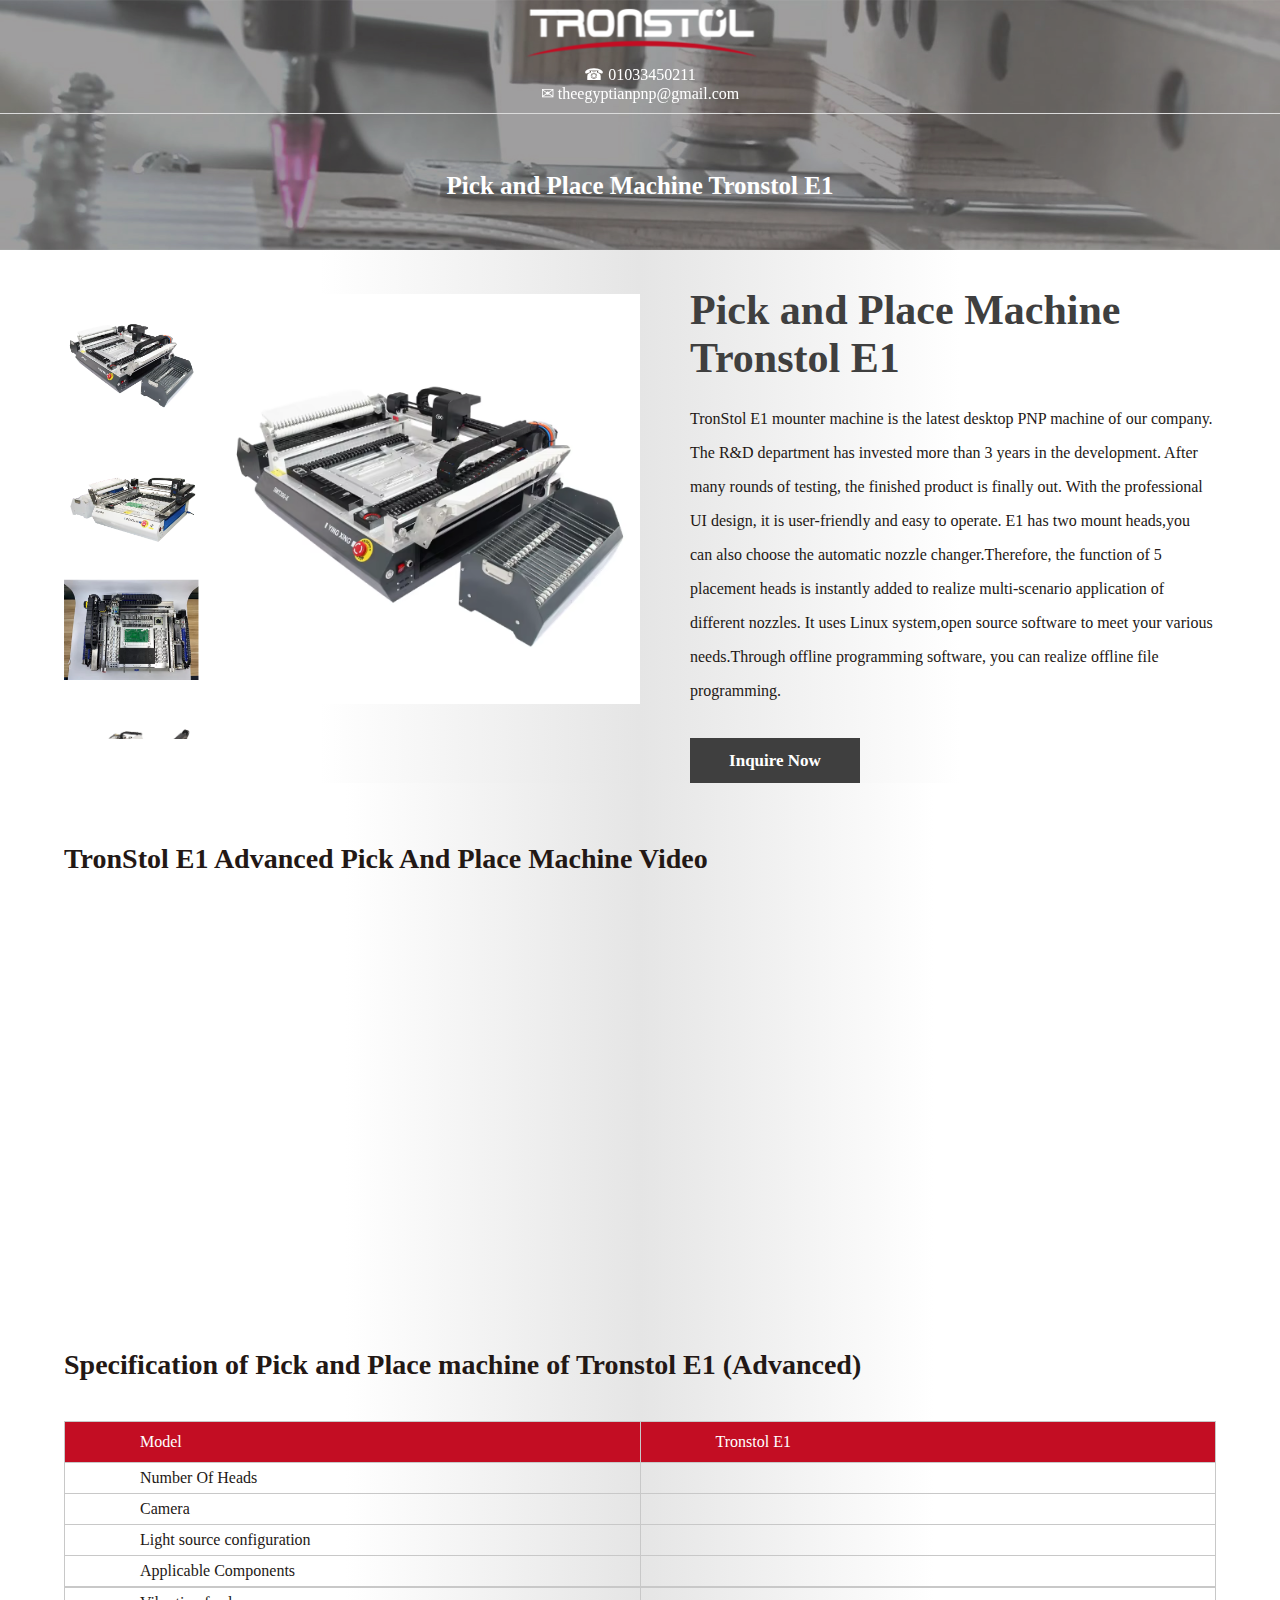
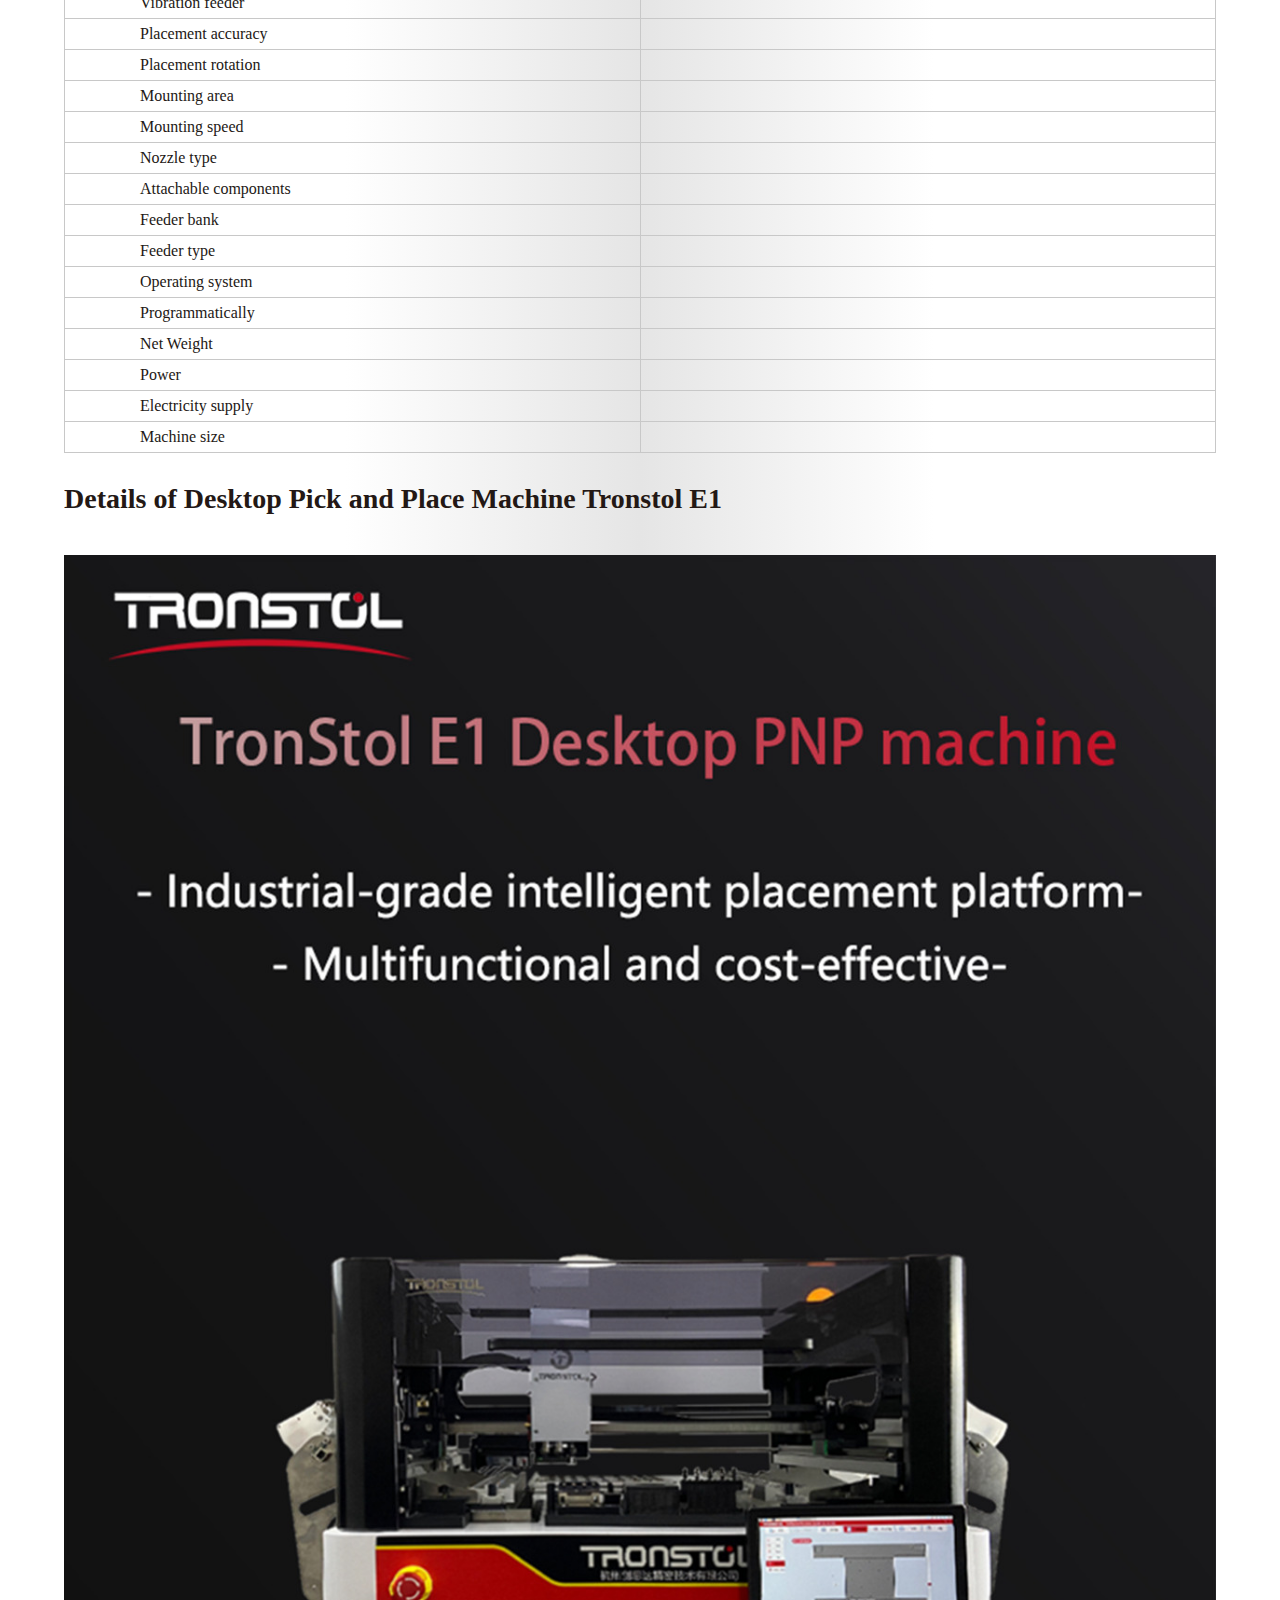
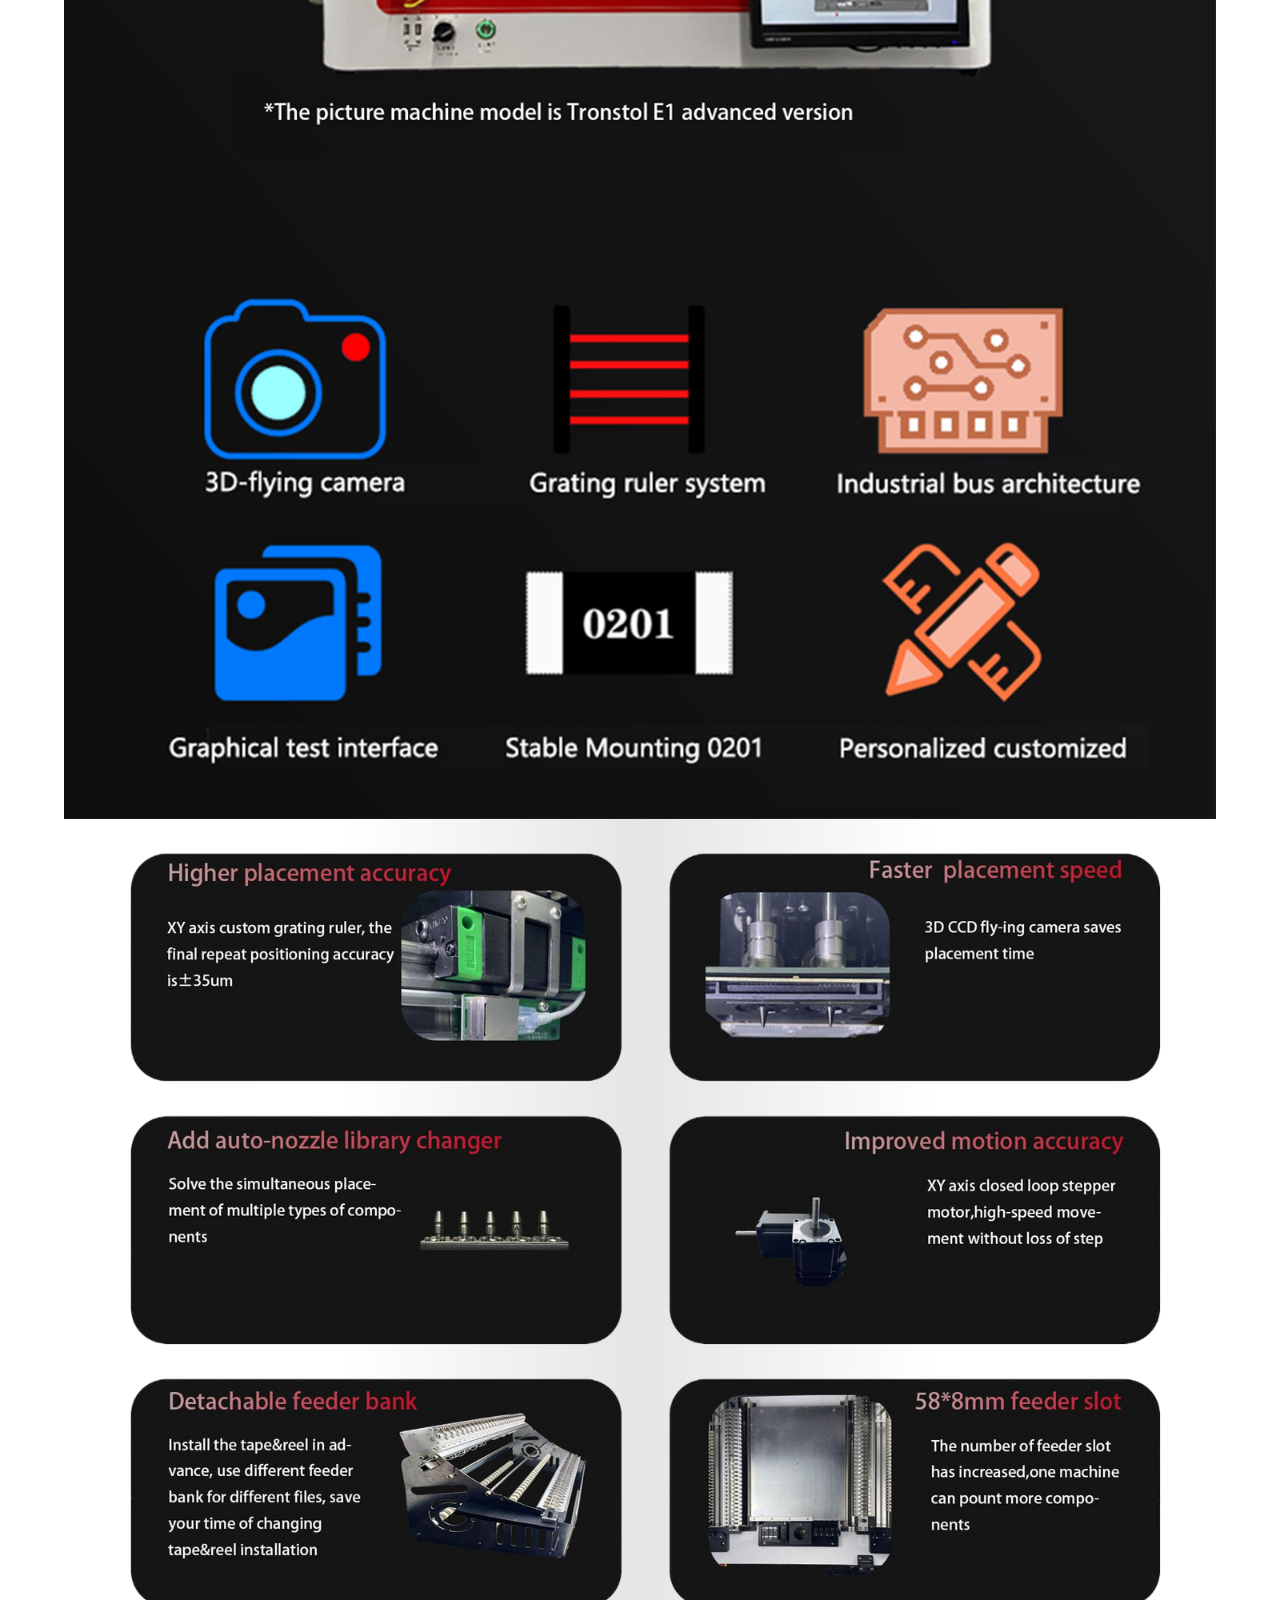
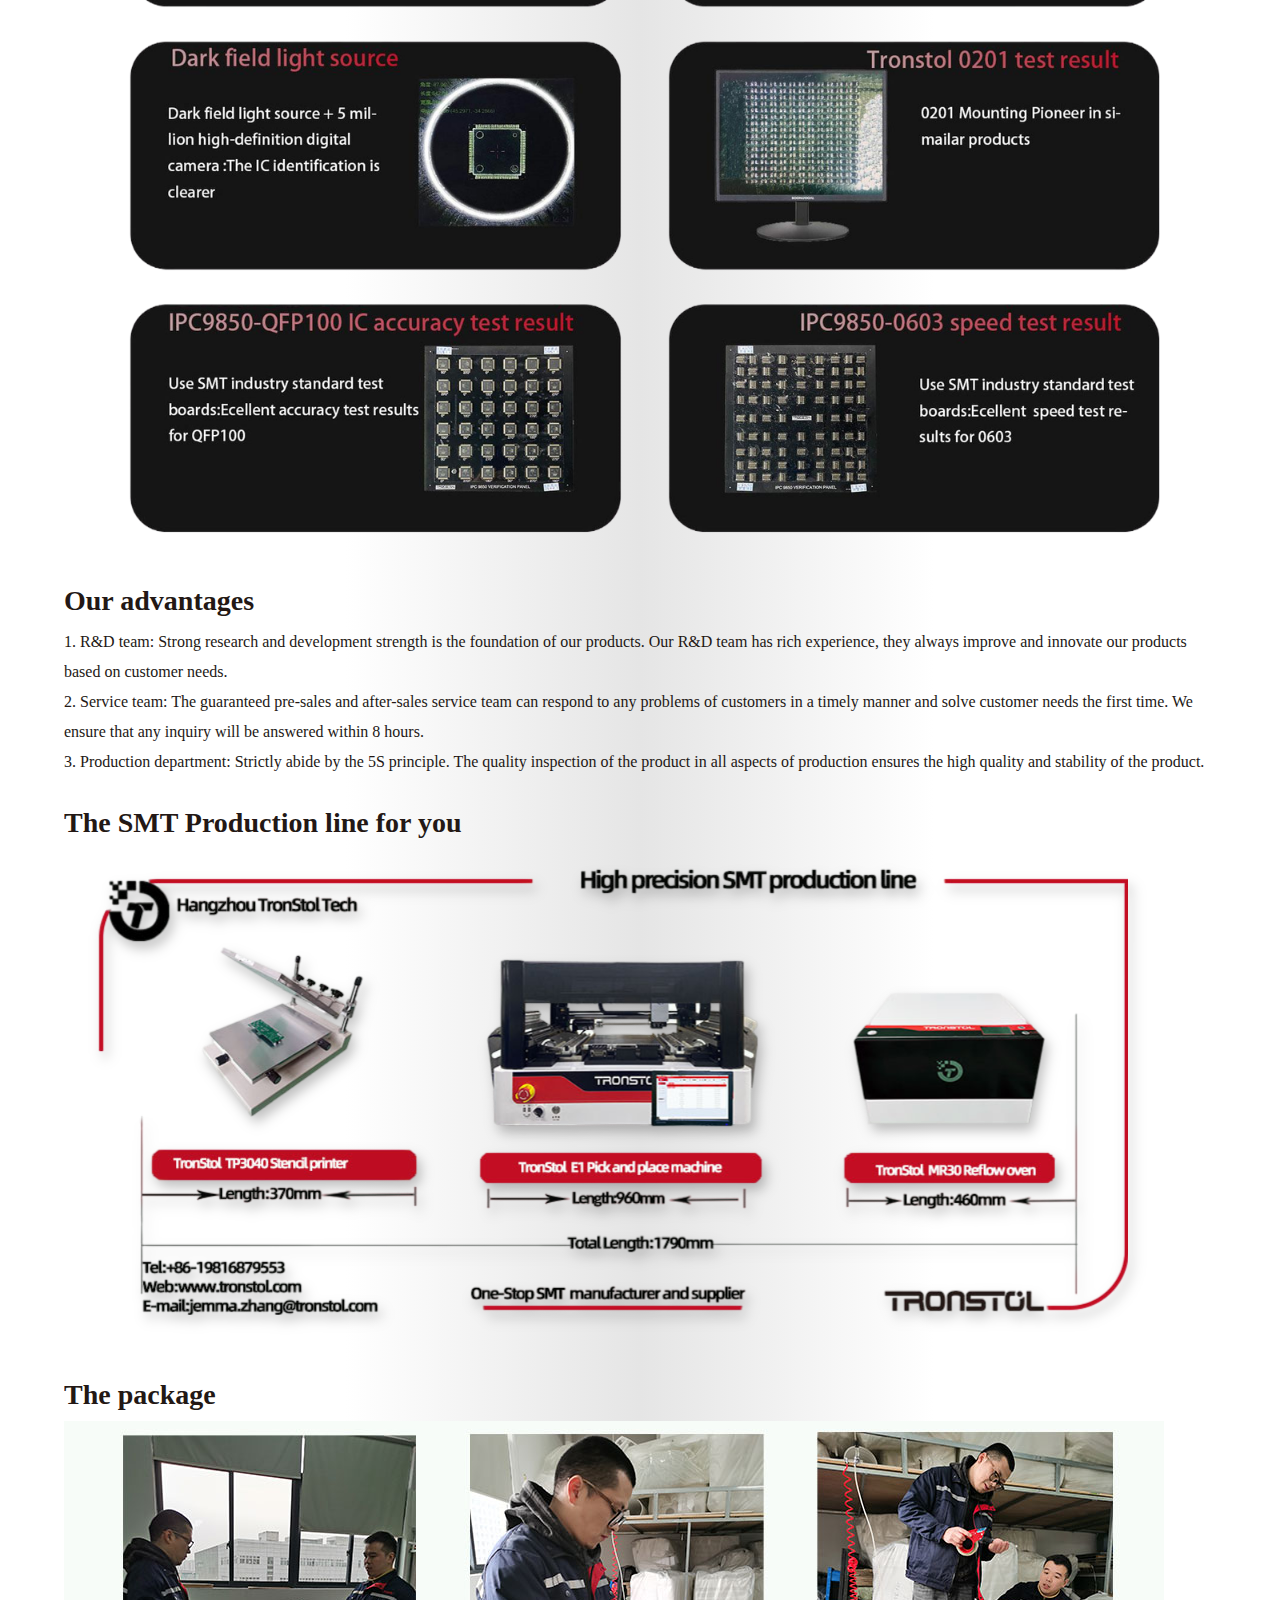
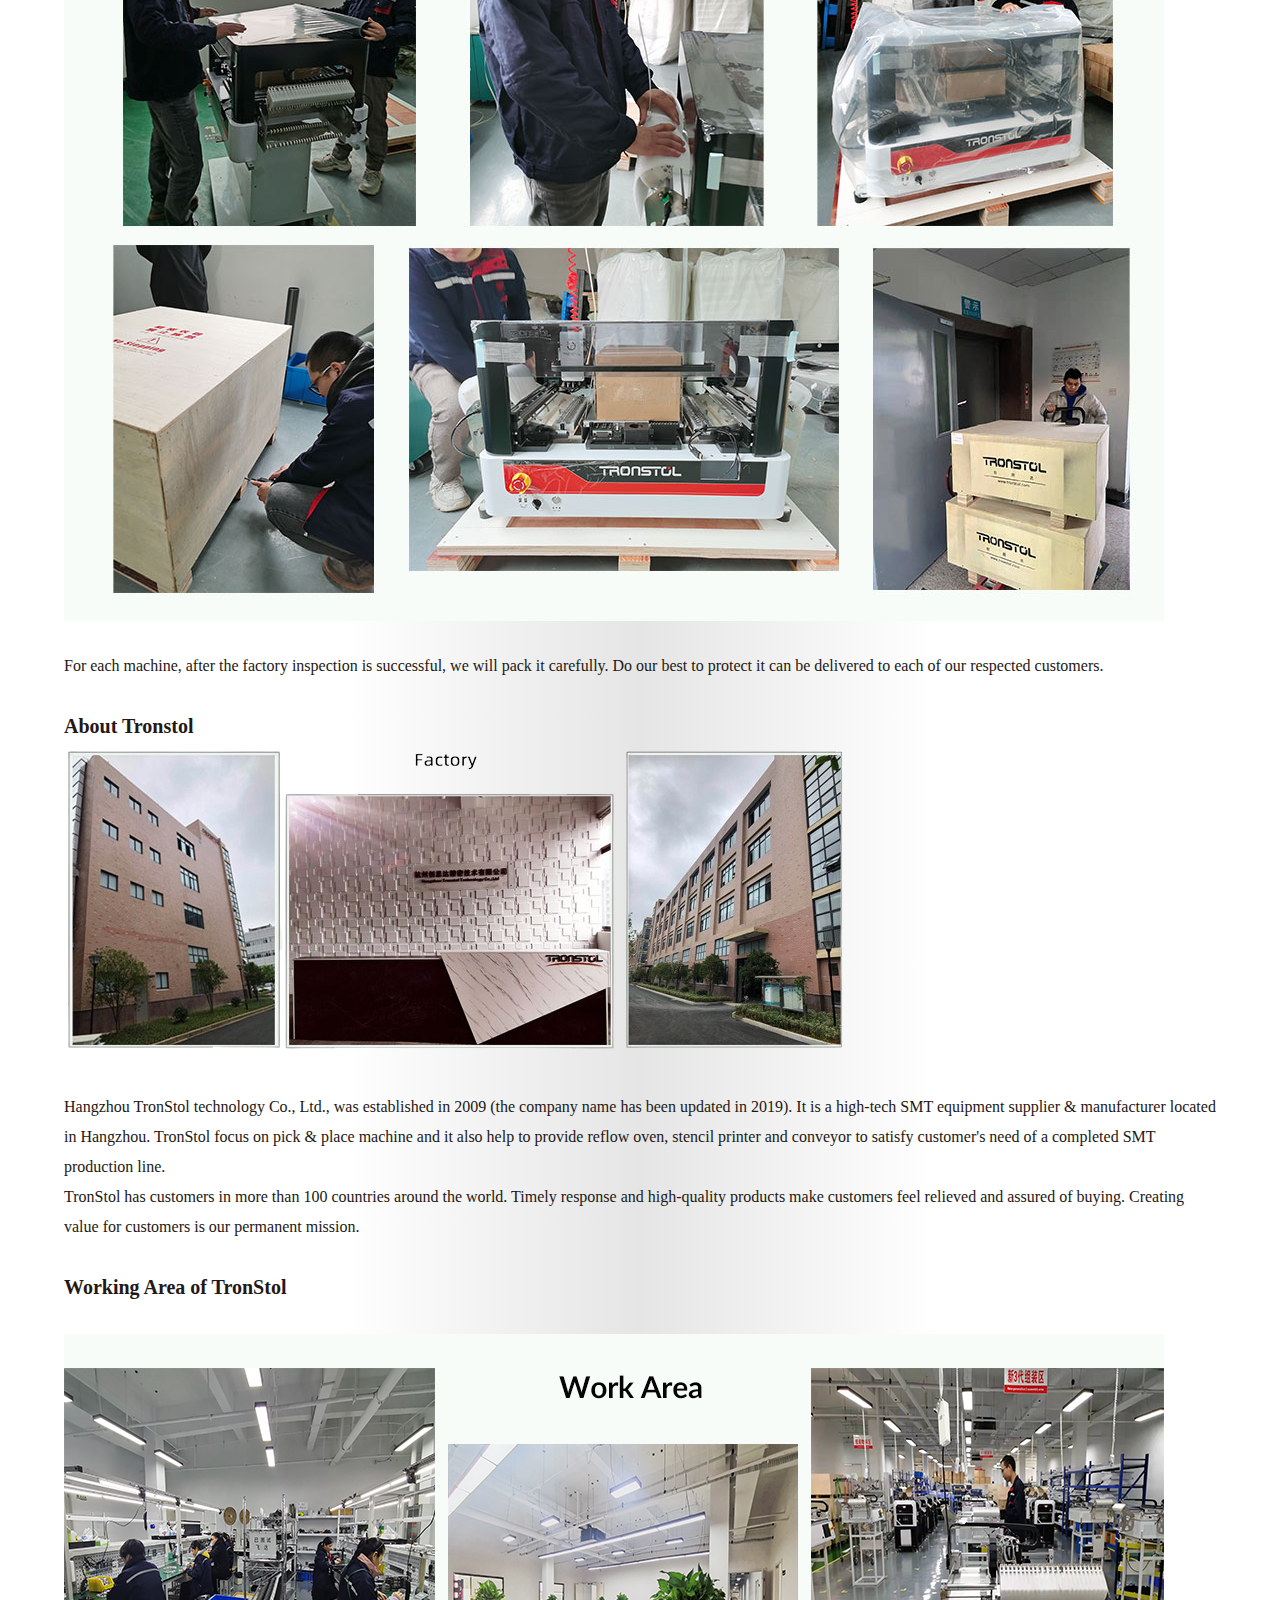
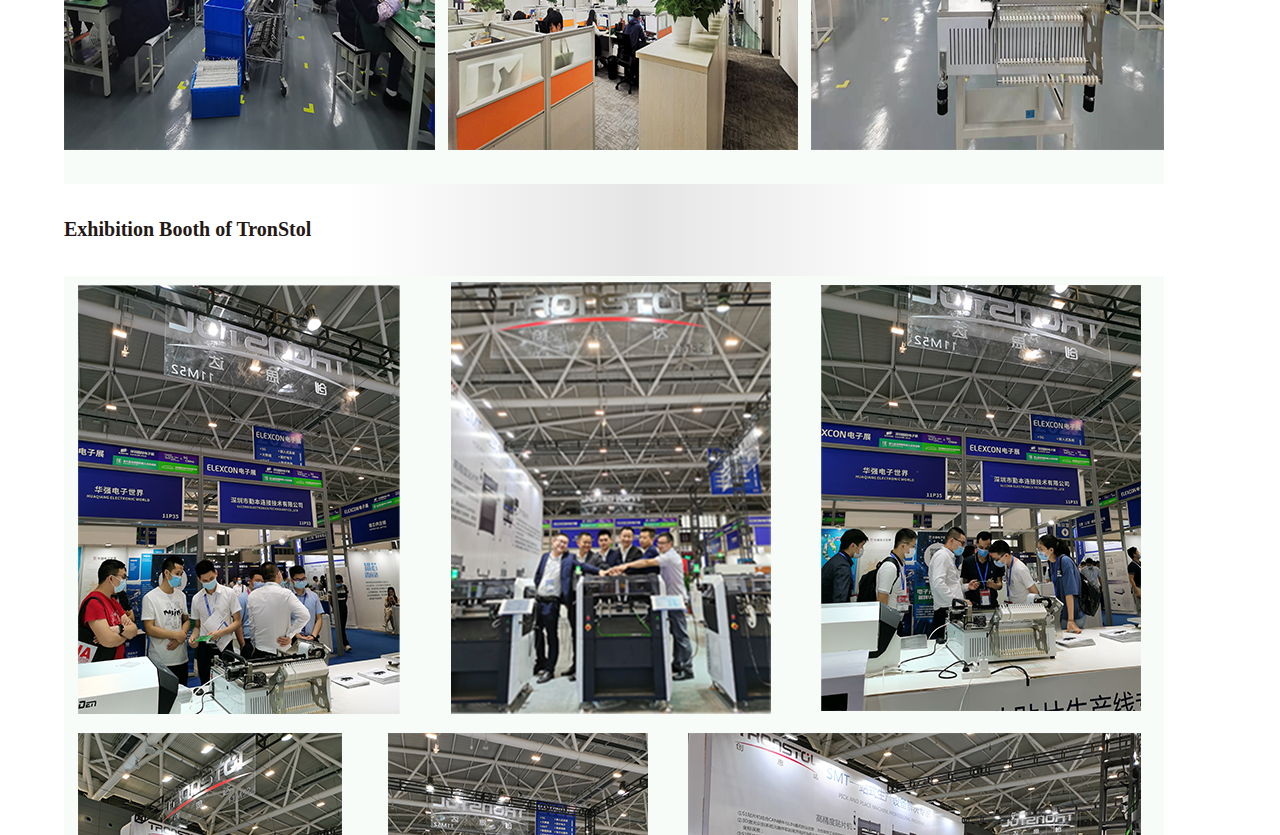
==== index.html @ ac759a7b "Fupload" ====
<html xmlns="http://www.w3.org/1999/xhtml" lang="en">

<head>
	<meta http-equiv="Content-Type" content="text/html; charset=utf-8" />
	<meta name="description" content="HTTrack is an easy-to-use website mirror utility. It allows you to download a World Wide website from the Internet to a local directory,building recursively all structures, getting html, images, and other files from the server to your computer. Links are rebuiltrelatively so that you can freely browse to the local site (works with any browser). You can mirror several sites together so that you can jump from one toanother. You can, also, update an existing mirror site, or resume an interrupted download. The robot is fully configurable, with an integrated help" />
	<meta name="keywords" content="httrack, HTTRACK, HTTrack, winhttrack, WINHTTRACK, WinHTTrack, offline browser, web mirror utility, aspirateur web, surf offline, web capture, www mirror utility, browse offline, local  site builder, website mirroring, aspirateur www, internet grabber, capture de site web, internet tool, hors connexion, unix, dos, windows 95, windows 98, solaris, ibm580, AIX 4.0, HTS, HTGet, web aspirator, web aspirateur, libre, GPL, GNU, free software" />
	<title>Local index - HTTrack Website Copier</title>
  <!-- Mirror and index made by HTTrack Website Copier/3.49-2 [XR&CO'2014] -->
	<style type="text/css">
	<!--

body {
	margin: 0;  padding: 0;  margin-bottom: 15px;  margin-top: 8px;
	background: #77b;
}
body, td {
	font: 14px "Trebuchet MS", Verdana, Arial, Helvetica, sans-serif;
	}

#subTitle {
	background: #000;  color: #fff;  padding: 4px;  font-weight: bold; 
	}

#siteNavigation a, #siteNavigation .current {
	font-weight: bold;  color: #448;
	}
#siteNavigation a:link    { text-decoration: none; }
#siteNavigation a:visited { text-decoration: none; }

#siteNavigation .current { background-color: #ccd; }

#siteNavigation a:hover   { text-decoration: none;  background-color: #fff;  color: #000; }
#siteNavigation a:active  { text-decoration: none;  background-color: #ccc; }


a:link    { text-decoration: underline;  color: #00f; }
a:visited { text-decoration: underline;  color: #000; }
a:hover   { text-decoration: underline;  color: #c00; }
a:active  { text-decoration: underline; }

#pageContent {
	clear: both;
	border-bottom: 6px solid #000;
	padding: 10px;  padding-top: 20px;
	line-height: 1.65em;
	background-image: url(backblue.gif);
	background-repeat: no-repeat;
	background-position: top right;
	}

#pageContent, #siteNavigation {
	background-color: #ccd;
	}


.imgLeft  { float: left;   margin-right: 10px;  margin-bottom: 10px; }
.imgRight { float: right;  margin-left: 10px;   margin-bottom: 10px; }

hr { height: 1px;  color: #000;  background-color: #000;  margin-bottom: 15px; }

h1 { margin: 0;  font-weight: bold;  font-size: 2em; }
h2 { margin: 0;  font-weight: bold;  font-size: 1.6em; }
h3 { margin: 0;  font-weight: bold;  font-size: 1.3em; }
h4 { margin: 0;  font-weight: bold;  font-size: 1.18em; }

.blak { background-color: #000; }
.hide { display: none; }
.tableWidth { min-width: 400px; }

.tblRegular       { border-collapse: collapse; }
.tblRegular td    { padding: 6px;  background-image: url(fade.gif);  border: 2px solid #99c; }
.tblHeaderColor, .tblHeaderColor td { background: #99c; }
.tblNoBorder td   { border: 0; }


// -->
</style>

</head>

<table width="76%" border="0" align="center" cellspacing="0" cellpadding="3" class="tableWidth">
	<tr>
	<td id="subTitle">HTTrack Website Copier - Open Source offline browser</td>
	</tr>
</table>
<table width="76%" border="0" align="center" cellspacing="0" cellpadding="0" class="tableWidth">
<tr class="blak">
<td>
	<table width="100%" border="0" align="center" cellspacing="1" cellpadding="0">
	<tr>
	<td colspan="6"> 
		<table width="100%" border="0" align="center" cellspacing="0" cellpadding="10">
		<tr> 
		<td id="pageContent"> 
<!-- ==================== End prologue ==================== -->

	<meta name="generator" content="HTTrack Website Copier/3.x">
	<TITLE>Local index - HTTrack</TITLE>
</HEAD>
<BODY>
<H1 ALIGN=Center>Index of locally available sites:</H1>
	<TABLE BORDER="0" WIDTH="100%" CELLSPACING="1" CELLPADDING="0">
		<TR>
			<TD BACKGROUND="fade.gif">
				&middot;
					<A HREF="www.tronstol.com/pick-and-place-machine/pick-and-place-machine-tronstol-e1-advanced.html">
						Pick and Place Machine Tronstol E1 - Hang Zhou Tronstol technology Co., Ltd.
					</A>		
			</TD>
		</TR>
	</TABLE>
	<BR>
	<BR>
	<BR>
  	<H6 ALIGN="RIGHT">
	<I>Mirror and index made by HTTrack Website Copier [XR&amp;CO'2008]</I>
	</H6>
	<!-- Mirror and index made by HTTrack Website Copier/3.49-2 [XR&CO'2014] -->
	<!-- Thanks for using HTTrack Website Copier! -->
	<meta HTTP-EQUIV="Refresh" CONTENT="0; URL=www.tronstol.com/pick-and-place-machine/pick-and-place-machine-tronstol-e1-advanced.html">


<!-- ==================== Start epilogue ==================== -->
		</td>
		</tr>
		</table>
	</td>
	</tr>
	</table>
</td>
</tr>
</table>

<table width="76%" border="0" align="center" valign="bottom" cellspacing="0" cellpadding="0">
	<tr>
	<td id="footer"><small>&copy; 2008 Xavier Roche & other contributors - Web Design: Leto Kauler.</small></td>
	</tr>
</table>

</body>

</html>
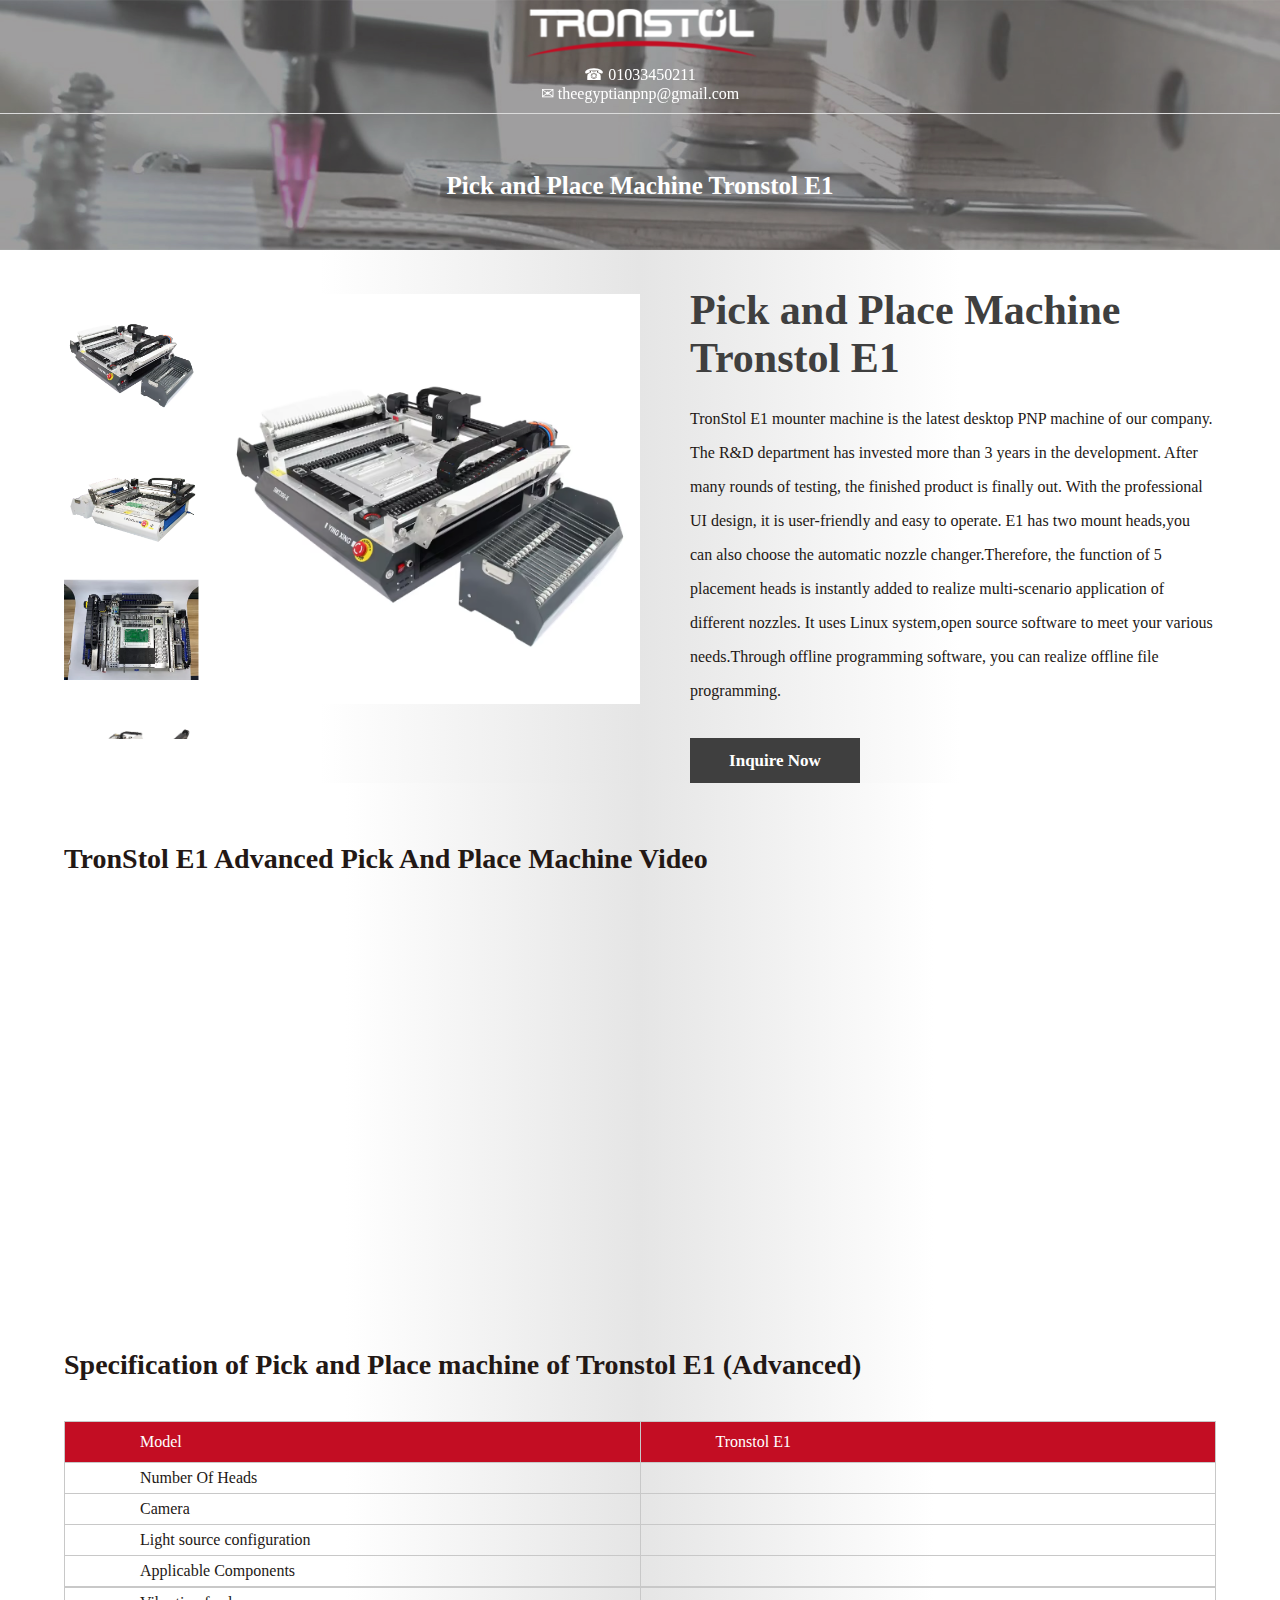
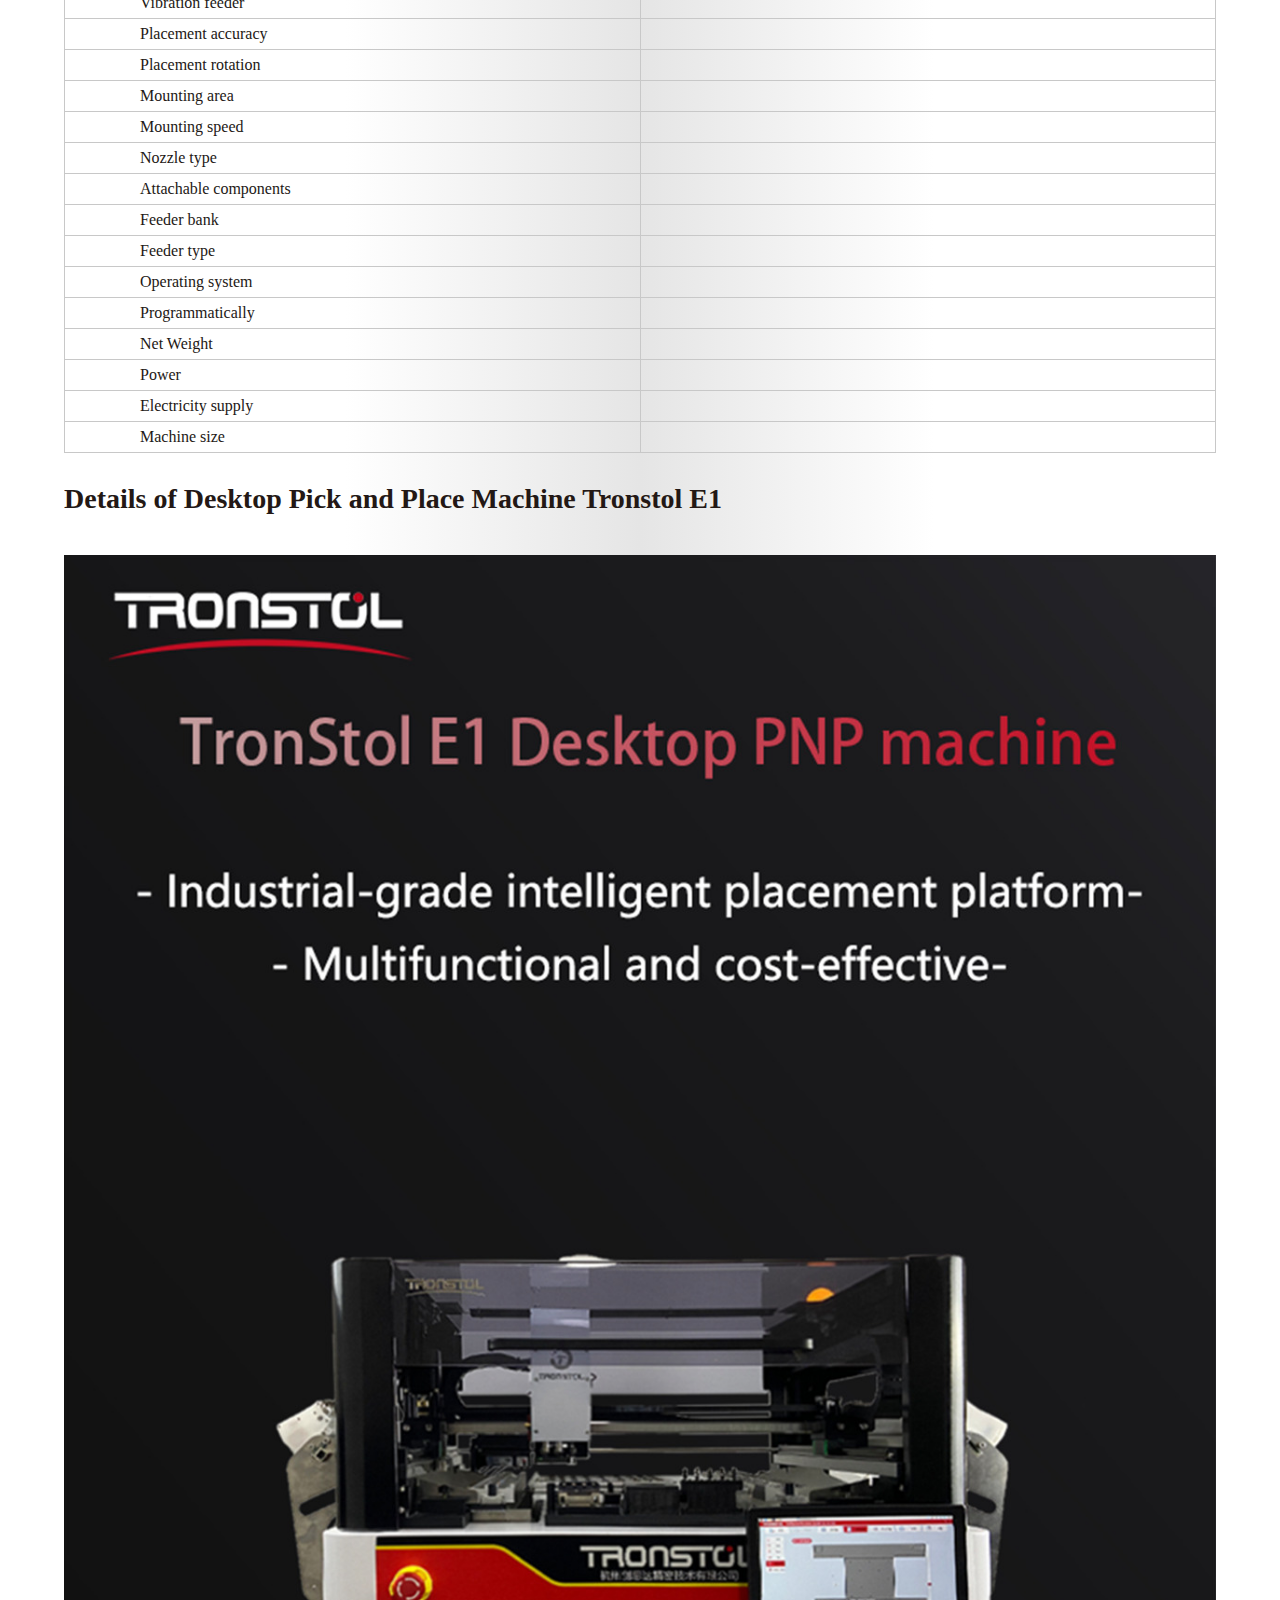
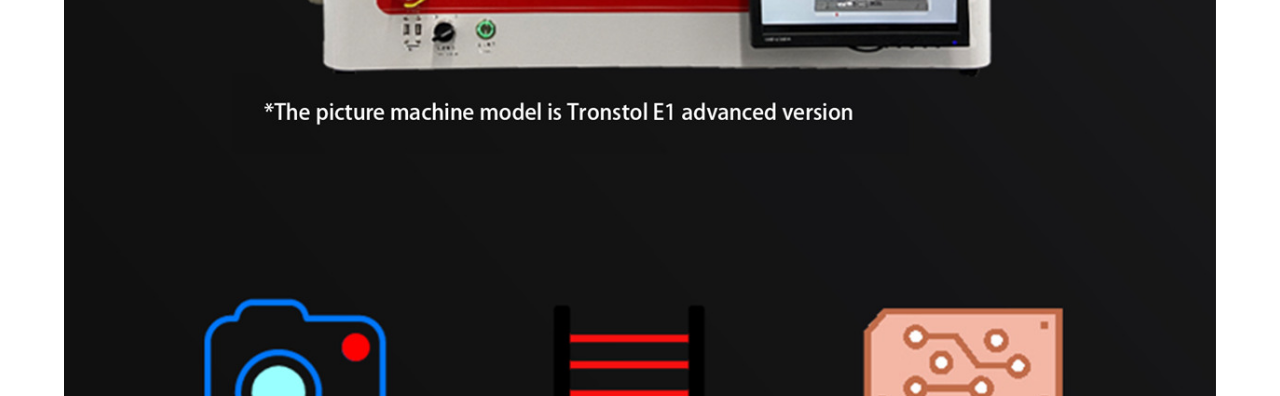
==== commit fa1910c3: "redirct" ====
--- a/index.html
+++ b/index.html
@@ -1,46 +1,42 @@
 <html xmlns="http://www.w3.org/1999/xhtml" lang="en">
 
 <head>
-	<meta http-equiv="Content-Type" content="text/html; charset=utf-8" />
-	<meta name="description" content="HTTrack is an easy-to-use website mirror utility. It allows you to download a World Wide website from the Internet to a local directory,building recursively all structures, getting html, images, and other files from the server to your computer. Links are rebuiltrelatively so that you can freely browse to the local site (works with any browser). You can mirror several sites together so that you can jump from one toanother. You can, also, update an existing mirror site, or resume an interrupted download. The robot is fully configurable, with an integrated help" />
-	<meta name="keywords" content="httrack, HTTRACK, HTTrack, winhttrack, WINHTTRACK, WinHTTrack, offline browser, web mirror utility, aspirateur web, surf offline, web capture, www mirror utility, browse offline, local  site builder, website mirroring, aspirateur www, internet grabber, capture de site web, internet tool, hors connexion, unix, dos, windows 95, windows 98, solaris, ibm580, AIX 4.0, HTS, HTGet, web aspirator, web aspirateur, libre, GPL, GNU, free software" />
-	<title>Local index - HTTrack Website Copier</title>
-  <!-- Mirror and index made by HTTrack Website Copier/3.49-2 [XR&CO'2014] -->
+	
 	<style type="text/css">
 	<!--
 
 body {
 	margin: 0;  padding: 0;  margin-bottom: 15px;  margin-top: 8px;
-	background: #77b;
+	background: #fff;
 }
 body, td {
 	font: 14px "Trebuchet MS", Verdana, Arial, Helvetica, sans-serif;
 	}
 
 #subTitle {
-	background: #000;  color: #fff;  padding: 4px;  font-weight: bold; 
+	background: #fff;  color: #fff;  padding: 4px;  font-weight: bold; 
 	}
 
 #siteNavigation a, #siteNavigation .current {
-	font-weight: bold;  color: #448;
+	font-weight: bold;  color: #fff;
 	}
 #siteNavigation a:link    { text-decoration: none; }
 #siteNavigation a:visited { text-decoration: none; }
 
 #siteNavigation .current { background-color: #ccd; }
 
-#siteNavigation a:hover   { text-decoration: none;  background-color: #fff;  color: #000; }
+#siteNavigation a:hover   { text-decoration: none;  background-color: #fff;  color: #fff; }
 #siteNavigation a:active  { text-decoration: none;  background-color: #ccc; }
 
 
-a:link    { text-decoration: underline;  color: #00f; }
-a:visited { text-decoration: underline;  color: #000; }
-a:hover   { text-decoration: underline;  color: #c00; }
+a:link    { text-decoration: underline;  color: #fff; }
+a:visited { text-decoration: underline;  color: #fff; }
+a:hover   { text-decoration: underline;  color: #fff; }
 a:active  { text-decoration: underline; }
 
 #pageContent {
 	clear: both;
-	border-bottom: 6px solid #000;
+	border-bottom: 6px solid #fff;
 	padding: 10px;  padding-top: 20px;
 	line-height: 1.65em;
 	background-image: url(backblue.gif);
@@ -49,27 +45,27 @@
 	}
 
 #pageContent, #siteNavigation {
-	background-color: #ccd;
+	background-color: rgb(255, 255, 255);
 	}
 
 
 .imgLeft  { float: left;   margin-right: 10px;  margin-bottom: 10px; }
 .imgRight { float: right;  margin-left: 10px;   margin-bottom: 10px; }
 
-hr { height: 1px;  color: #000;  background-color: #000;  margin-bottom: 15px; }
+hr { height: 1px;  color: #fff;  background-color: #fff;  margin-bottom: 15px; }
 
 h1 { margin: 0;  font-weight: bold;  font-size: 2em; }
 h2 { margin: 0;  font-weight: bold;  font-size: 1.6em; }
 h3 { margin: 0;  font-weight: bold;  font-size: 1.3em; }
 h4 { margin: 0;  font-weight: bold;  font-size: 1.18em; }
 
-.blak { background-color: #000; }
+.blak { background-color: #fff; }
 .hide { display: none; }
 .tableWidth { min-width: 400px; }
 
 .tblRegular       { border-collapse: collapse; }
-.tblRegular td    { padding: 6px;  background-image: url(fade.gif);  border: 2px solid #99c; }
-.tblHeaderColor, .tblHeaderColor td { background: #99c; }
+.tblRegular td    { padding: 6px;  background-image: url(fade.gif);  border: 2px solid #fff; }
+.tblHeaderColor, .tblHeaderColor td { background: #fff; }
 .tblNoBorder td   { border: 0; }
 
 
@@ -98,7 +94,7 @@
 	<TITLE>Local index - HTTrack</TITLE>
 </HEAD>
 <BODY>
-<H1 ALIGN=Center>Index of locally available sites:</H1>
+
 	<TABLE BORDER="0" WIDTH="100%" CELLSPACING="1" CELLPADDING="0">
 		<TR>
 			<TD BACKGROUND="fade.gif">
@@ -112,11 +108,8 @@
 	<BR>
 	<BR>
 	<BR>
-  	<H6 ALIGN="RIGHT">
-	<I>Mirror and index made by HTTrack Website Copier [XR&amp;CO'2008]</I>
-	</H6>
-	<!-- Mirror and index made by HTTrack Website Copier/3.49-2 [XR&CO'2014] -->
-	<!-- Thanks for using HTTrack Website Copier! -->
+  	
+	
 	<meta HTTP-EQUIV="Refresh" CONTENT="0; URL=www.tronstol.com/pick-and-place-machine/pick-and-place-machine-tronstol-e1-advanced.html">
 
 
@@ -131,11 +124,7 @@
 </tr>
 </table>
 
-<table width="76%" border="0" align="center" valign="bottom" cellspacing="0" cellpadding="0">
-	<tr>
-	<td id="footer"><small>&copy; 2008 Xavier Roche & other contributors - Web Design: Leto Kauler.</small></td>
-	</tr>
-</table>
+
 
 </body>
 
